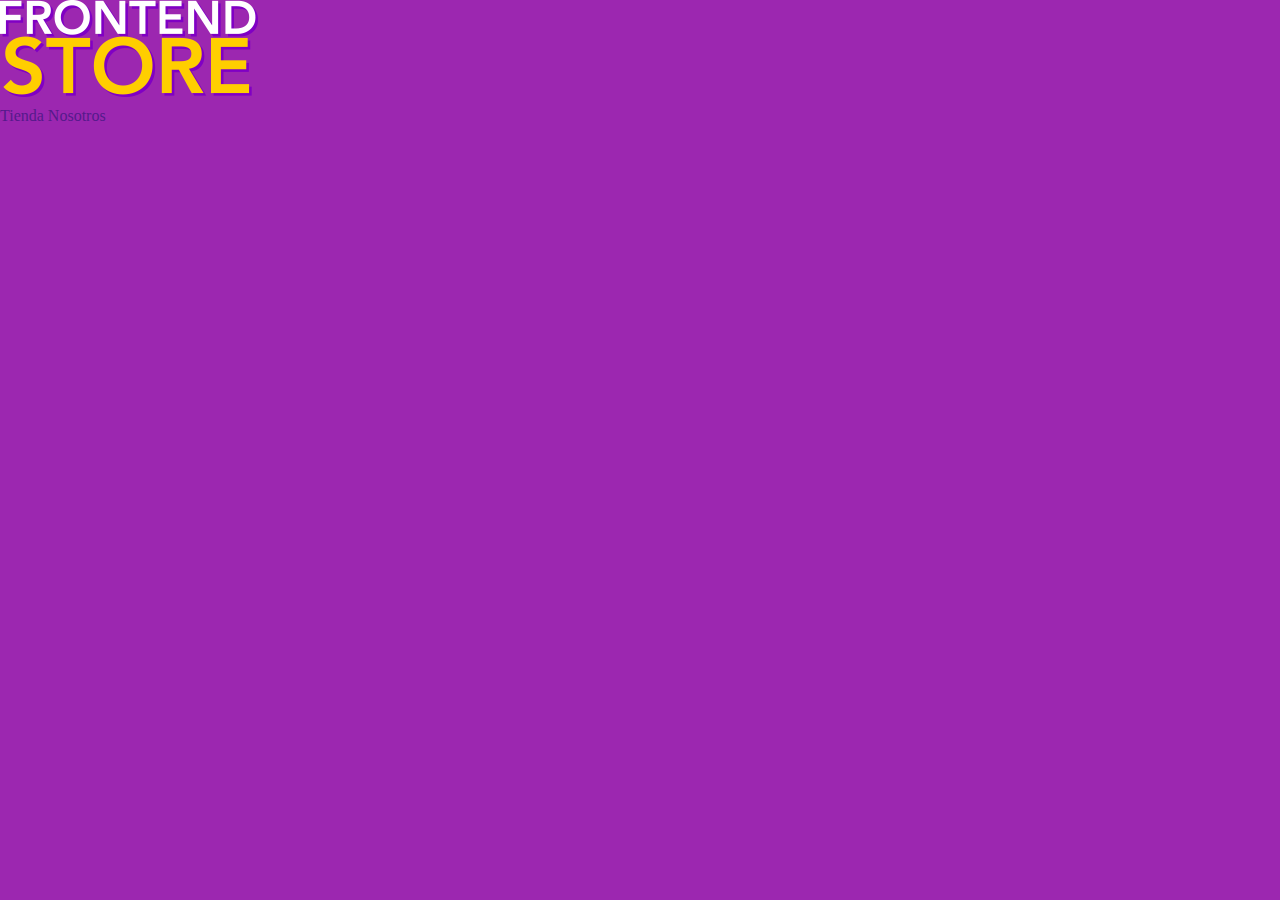
==== index.html @ 78491842 "first commit" ====
<!DOCTYPE html>
<html lang="en">

<head>
    <meta charset="UTF-8">
    <meta http-equiv="X-UA-Compatible" content="IE=edge">
    <meta name="viewport" content="width=device-width, initial-scale=1.0">
    <title>FrontEnd Store</title>
    <link rel="stylesheet" href="css/normalize.css">
    <link rel="preconnect" href="https://fonts.googleapis.com">
    <link rel="preconnect" href="https://fonts.gstatic.com" crossorigin>
    <link href="https://fonts.googleapis.com/css2?family=Staatliches&display=swap" rel="stylesheet">
    <link rel="stylesheet" href="css/style.css">

</head>

<body>
    <header>
        <a href="index.html">
            <img src="img/logo.png" alt="Logotipo">
        </a>
    </header>
    <nav>
        <a href="">Tienda</a>
        <a href="">Nosotros</a>
    </nav>
</body>

</html>
---- css/style.css ----
:root {
    --primario: #9C27B0;
    --primario_oscuro: #89119D;
    --secundario: #FFCE00;
    --secundario_oscuro: rgb(233, 287, 2);
    --blanco: #FFF;
    --negro: #000;
    --fuente_principal: 'Staatliches', cursive;
}

html {
    box-sizing: border-box;
    font-size: 62.5%;
}

*,
*::before,
*::after {
    box-sizing: inherit;
}


/** Globales **/

body {
    background-color: var(--primario);
    font-size: 1.6rem;
    line-height: 1.5;
}

p {
    font-size: 1.8rem;
    font-family: Arial, Helvetica, sans-serif;
    color: var(--blanco);
}

a {
    text-decoration: none;
}

img {
    max-width: 100%;
}

.contendor {
    max-width: 120rem;
    margin: 0 auto;
}

h1,
h2,
h3 {
    text-align: center;
    color: var(--secundario);
    font-family: var(--fuente_principal);
}

h1 {
    font-size: 4rem;
}

h2 {
    font-size: 3.2rem;
}

h3 {
    font-size: 2.4rem;
}
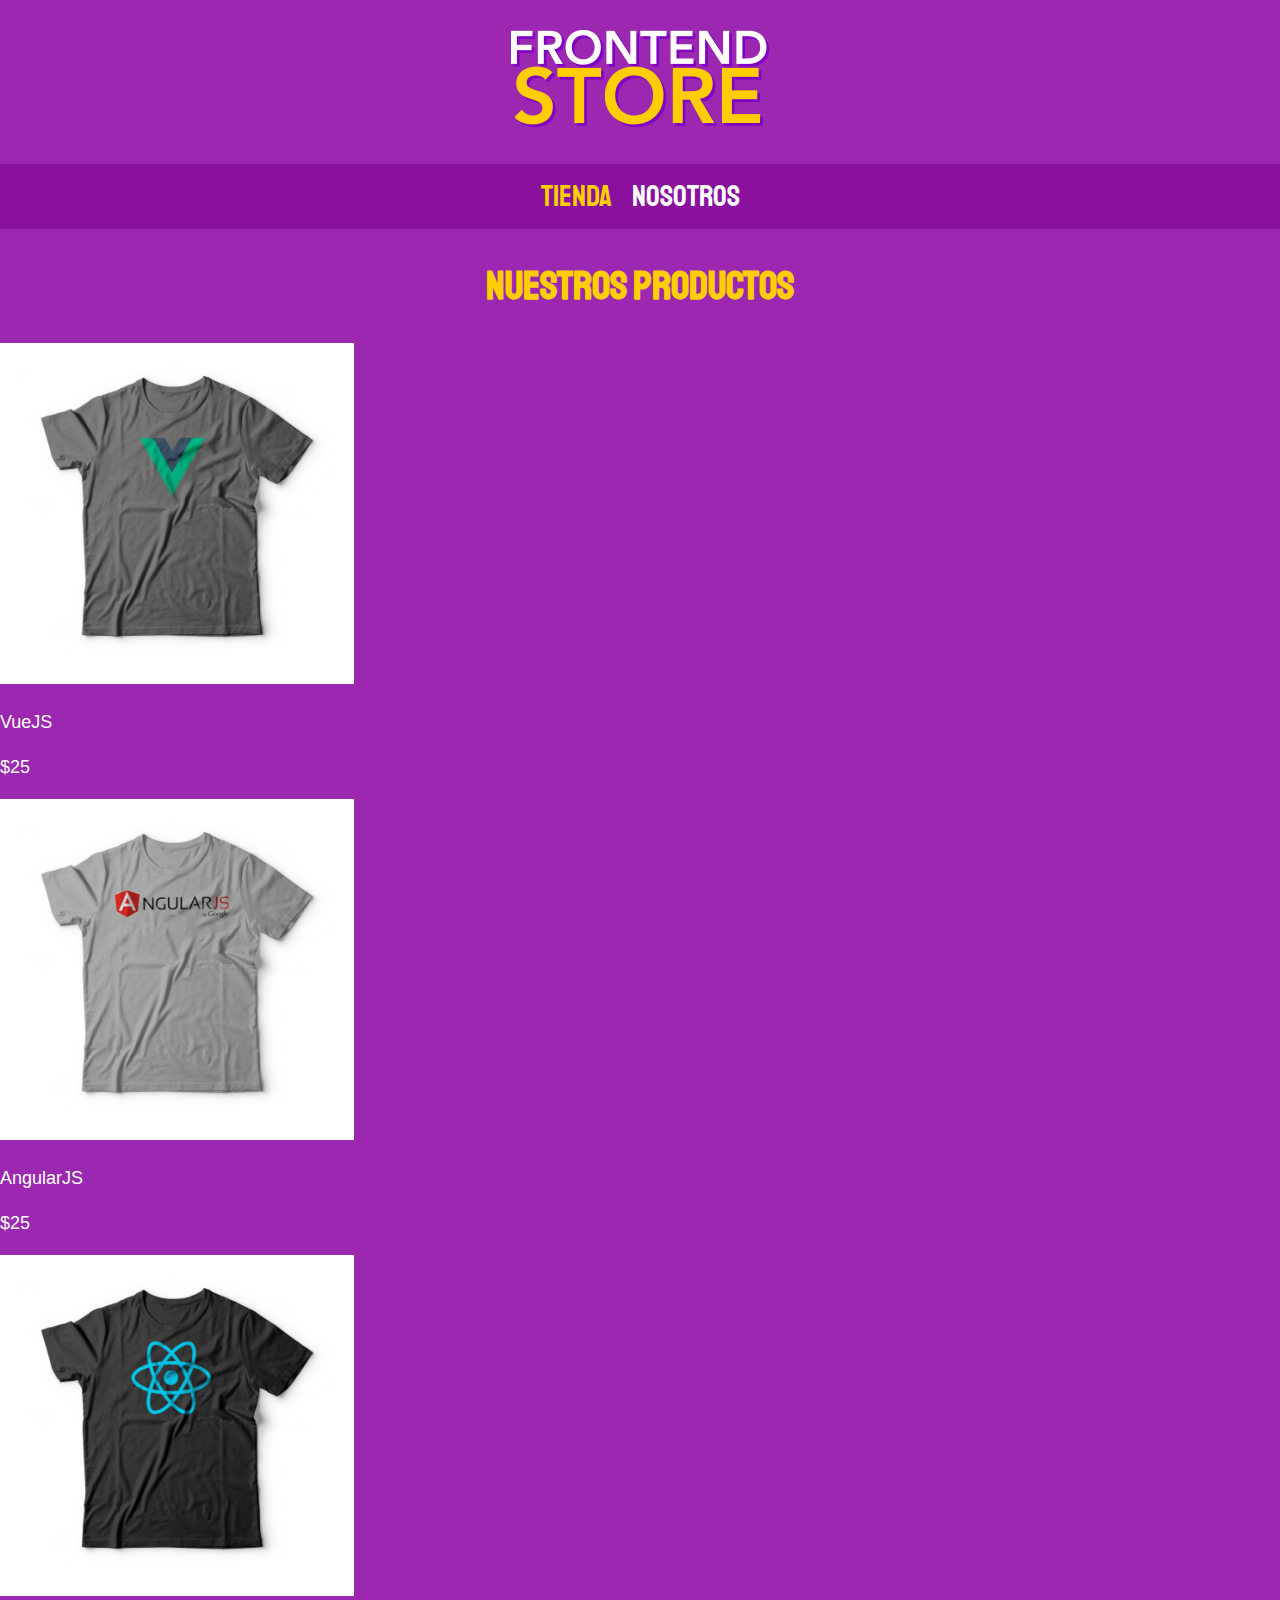
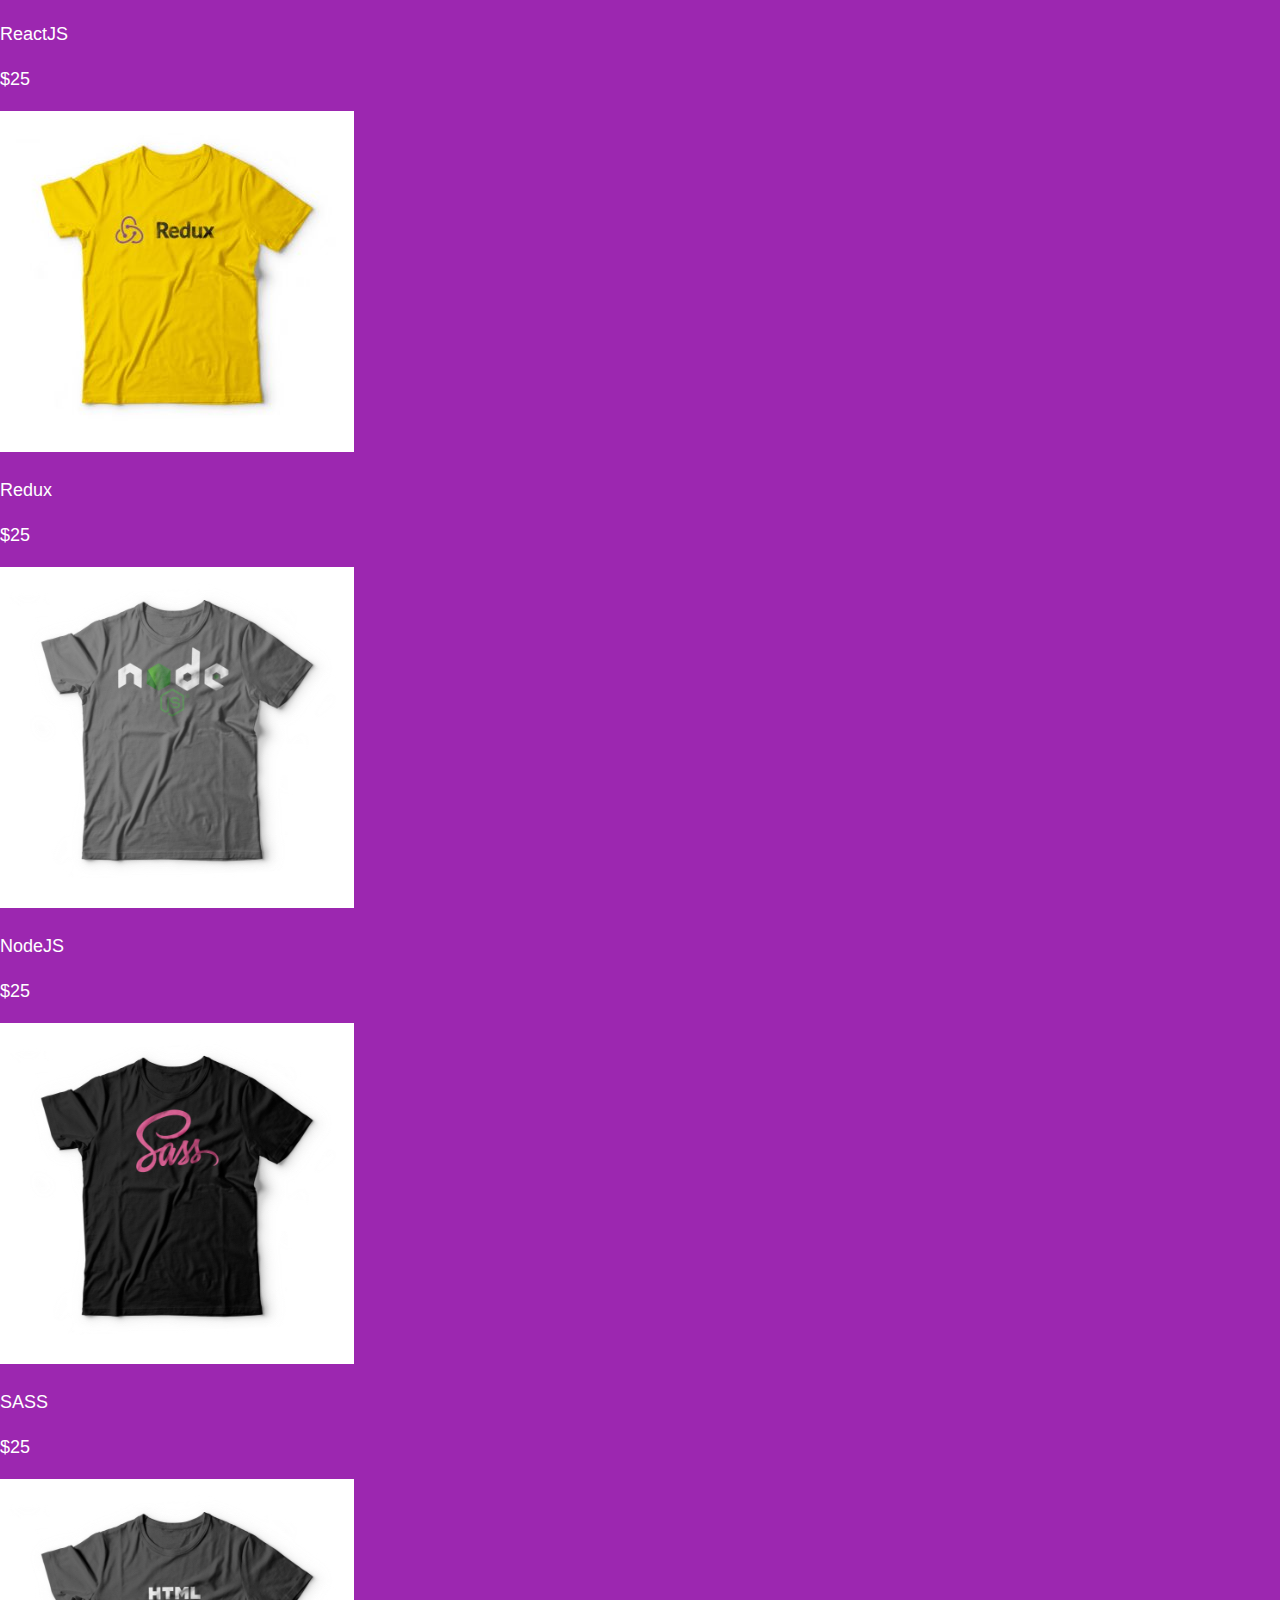
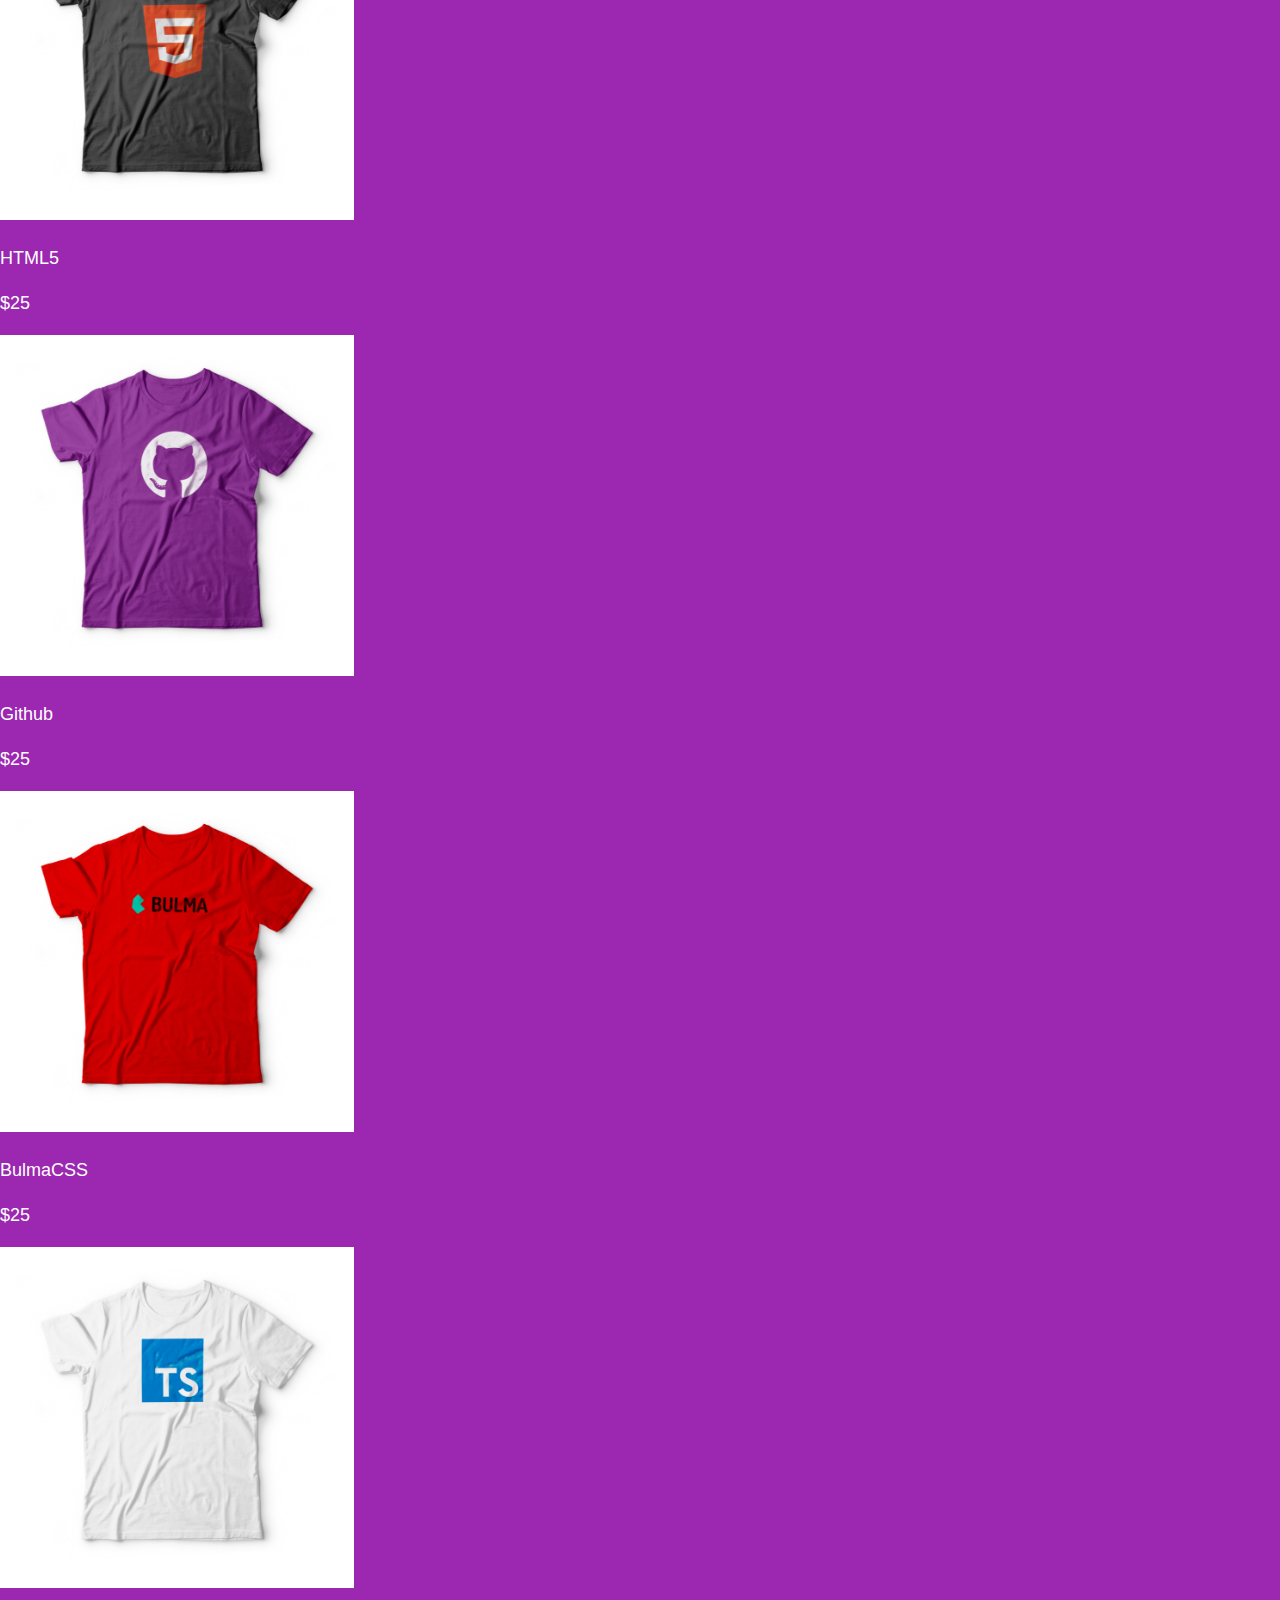
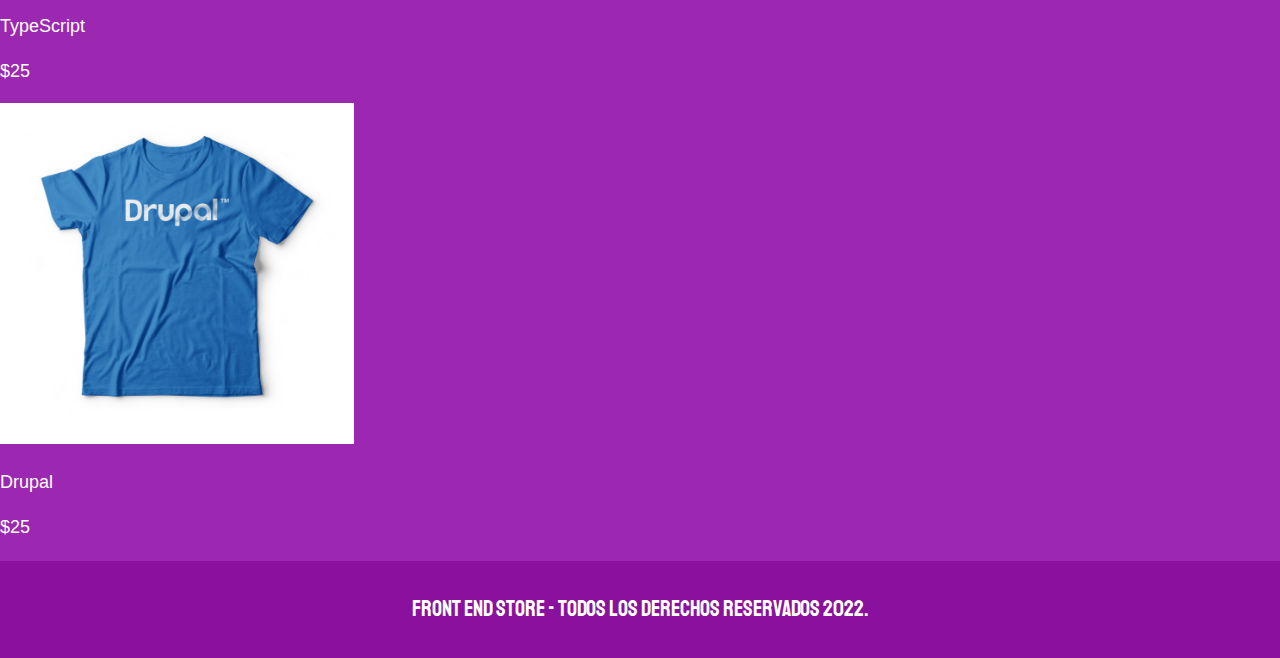
==== commit 168a1c47: "Avance1" ====
--- a/index.html
+++ b/index.html
@@ -15,15 +15,125 @@
 </head>
 
 <body>
-    <header>
+    <header class="header">
         <a href="index.html">
-            <img src="img/logo.png" alt="Logotipo">
+            <img class="header__logo" src="img/logo.png" alt="Logotipo">
         </a>
     </header>
-    <nav>
-        <a href="">Tienda</a>
-        <a href="">Nosotros</a>
+
+    <nav class="navegacion" >
+        <a href="" class="navegacion__enlace navegacion__enlace--activo" >Tienda</a>
+        <a href="nosotros.html" class="navegacion__enlace" >Nosotros</a>
     </nav>
+
+    <main>
+        <h1>Nuestros productos</h1>
+        <div class="grid" >
+            <divc class="producto">
+                <a href="producto.html">
+                    <img class="producto__imagen" src="img/1.jpg" alt="Imagen_camisa">
+                    <div class="producto__informacion">
+                        <p class="prouducto__nombre">VueJS</p>
+                        <p class="producto__precio" >$25</p>
+                    </div>
+                </a>
+            </div>
+            <divc class="producto">
+                <a href="producto.html">
+                    <img class="producto__imagen" src="img/2.jpg" alt="Imagen_camisa">
+                    <div class="producto__informacion">
+                        <p class="prouducto__nombre">AngularJS</p>
+                        <p class="producto__precio" >$25</p>
+                    </div>
+                </a>
+            </div>
+            <divc class="producto">
+                <a href="producto.html">
+                    <img class="producto__imagen" src="img/3.jpg" alt="Imagen_camisa">
+                    <div class="producto__informacion">
+                        <p class="prouducto__nombre">ReactJS</p>
+                        <p class="producto__precio" >$25</p>
+                    </div>
+                </a>
+            </div>
+            <divc class="producto">
+                <a href="producto.html">
+                    <img class="producto__imagen" src="img/4.jpg" alt="Imagen_camisa">
+                    <div class="producto__informacion">
+                        <p class="prouducto__nombre">Redux</p>
+                        <p class="producto__precio" >$25</p>
+                    </div>
+                </a>
+            </div>
+            <divc class="producto">
+                <a href="producto.html">
+                    <img class="producto__imagen" src="img/5.jpg" alt="Imagen_camisa">
+                    <div class="producto__informacion">
+                        <p class="prouducto__nombre">NodeJS</p>
+                        <p class="producto__precio" >$25</p>
+                    </div>
+                </a>
+            </div>
+            <divc class="producto">
+                <a href="producto.html">
+                    <img class="producto__imagen" src="img/6.jpg" alt="Imagen_camisa">
+                    <div class="producto__informacion">
+                        <p class="prouducto__nombre">SASS</p>
+                        <p class="producto__precio" >$25</p>
+                    </div>
+                </a>
+            </div>
+            <divc class="producto">
+                <a href="producto.html">
+                    <img class="producto__imagen" src="img/7.jpg" alt="Imagen_camisa">
+                    <div class="producto__informacion">
+                        <p class="prouducto__nombre">HTML5</p>
+                        <p class="producto__precio" >$25</p>
+                    </div>
+                </a>
+            </div>
+            <divc class="producto">
+                <a href="producto.html">
+                    <img class="producto__imagen" src="img/8.jpg" alt="Imagen_camisa">
+                    <div class="producto__informacion">
+                        <p class="prouducto__nombre">Github</p>
+                        <p class="producto__precio" >$25</p>
+                    </div>
+                </a>
+            </div>
+            <divc class="producto">
+                <a href="producto.html">
+                    <img class="producto__imagen" src="img/9.jpg" alt="Imagen_camisa">
+                    <div class="producto__informacion">
+                        <p class="prouducto__nombre">BulmaCSS</p>
+                        <p class="producto__precio" >$25</p>
+                    </div>
+                </a>
+            </div>
+            <divc class="producto">
+                <a href="producto.html">
+                    <img class="producto__imagen" src="img/10.jpg" alt="Imagen_camisa">
+                    <div class="producto__informacion">
+                        <p class="prouducto__nombre">TypeScript</p>
+                        <p class="producto__precio" >$25</p>
+                    </div>
+                </a>
+            </div>
+            <divc class="producto">
+                <a href="producto.html">
+                    <img class="producto__imagen" src="img/11.jpg" alt="Imagen_camisa">
+                    <div class="producto__informacion">
+                        <p class="prouducto__nombre">Drupal</p>
+                        <p class="producto__precio" >$25</p>
+                    </div>
+                </a>
+            </div>
+        </div>
+    </main>
+
+    <footer class="footer" >
+        <p class="footer__texto">Front End Store - Todos los derechos Reservados 2022.</p>
+    </footer>
 </body>
 
 </html>--- a/css/style.css
+++ b/css/style.css
@@ -65,4 +65,64 @@
 
 h3 {
     font-size: 2.4rem;
-}+}
+
+/** Header **/
+.header {
+display: flex;
+justify-content: center;
+}
+
+.header__logo {
+    margin: 3rem 0;
+}
+
+/** Footer **/
+
+.footer {
+    background-color: var(--primario_oscuro);
+    padding: 1rem 0;
+    margin-top: 2rem;
+}
+
+.footer__texto {
+    font-family: var(--fuente_principal);
+    font-size: 2.2rem;
+    text-align: center;
+}
+
+/** Navegacion **/
+
+.navegacion {
+    background-color: var(--primario_oscuro);
+    padding: 1rem 0;
+    display: flex;
+    justify-content: center;
+    gap: 2rem;
+}
+
+.navegacion__enlace {
+    font-family: var(--fuente_principal);
+    color: var(--blanco);
+    font-size: 3rem;
+}
+
+.navegacion__enlace--activo {
+    color: var(--secundario);
+}
+
+.navegacion__enlace:hover {
+    color: var(--secundario);
+}
+
+/** Productos **/
+
+.producto{}
+
+.producto__imagen{}
+
+.producto__informacion{}
+
+.producto__nombre{}
+
+.producto__precio{}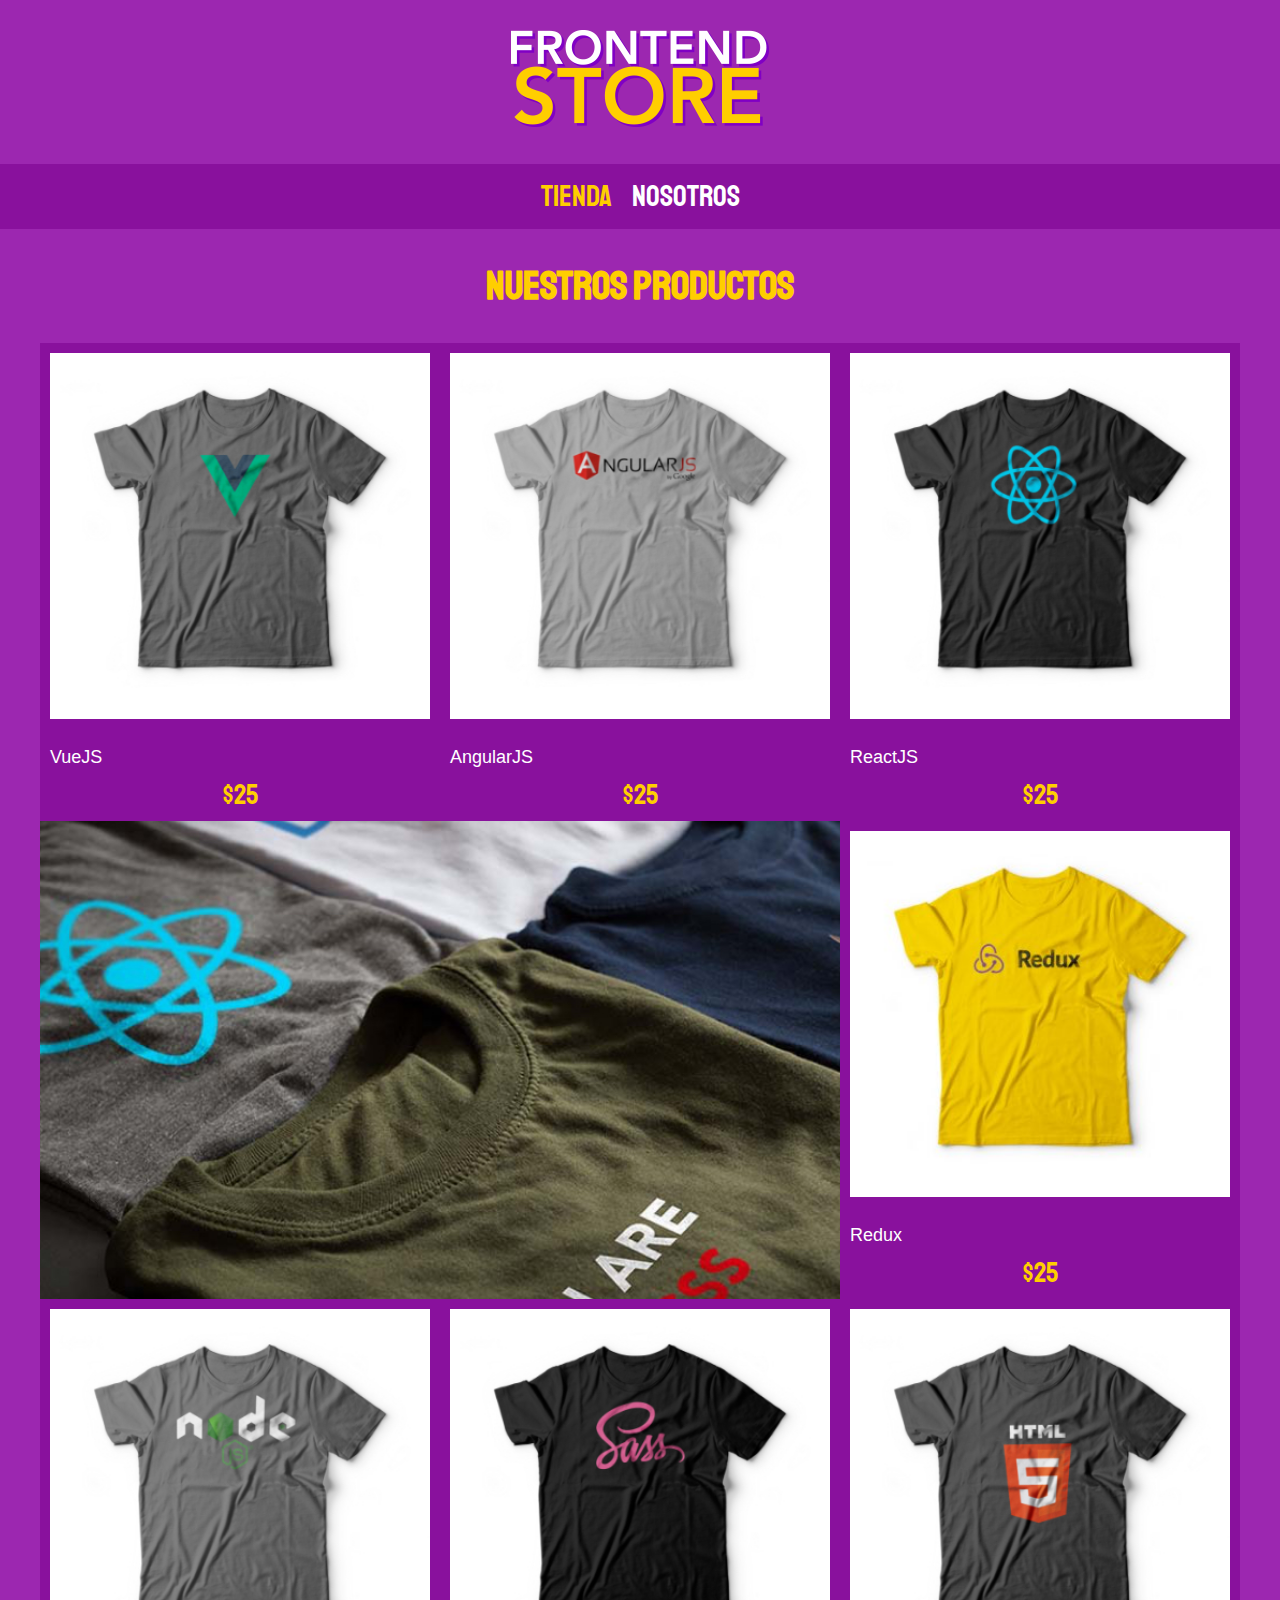
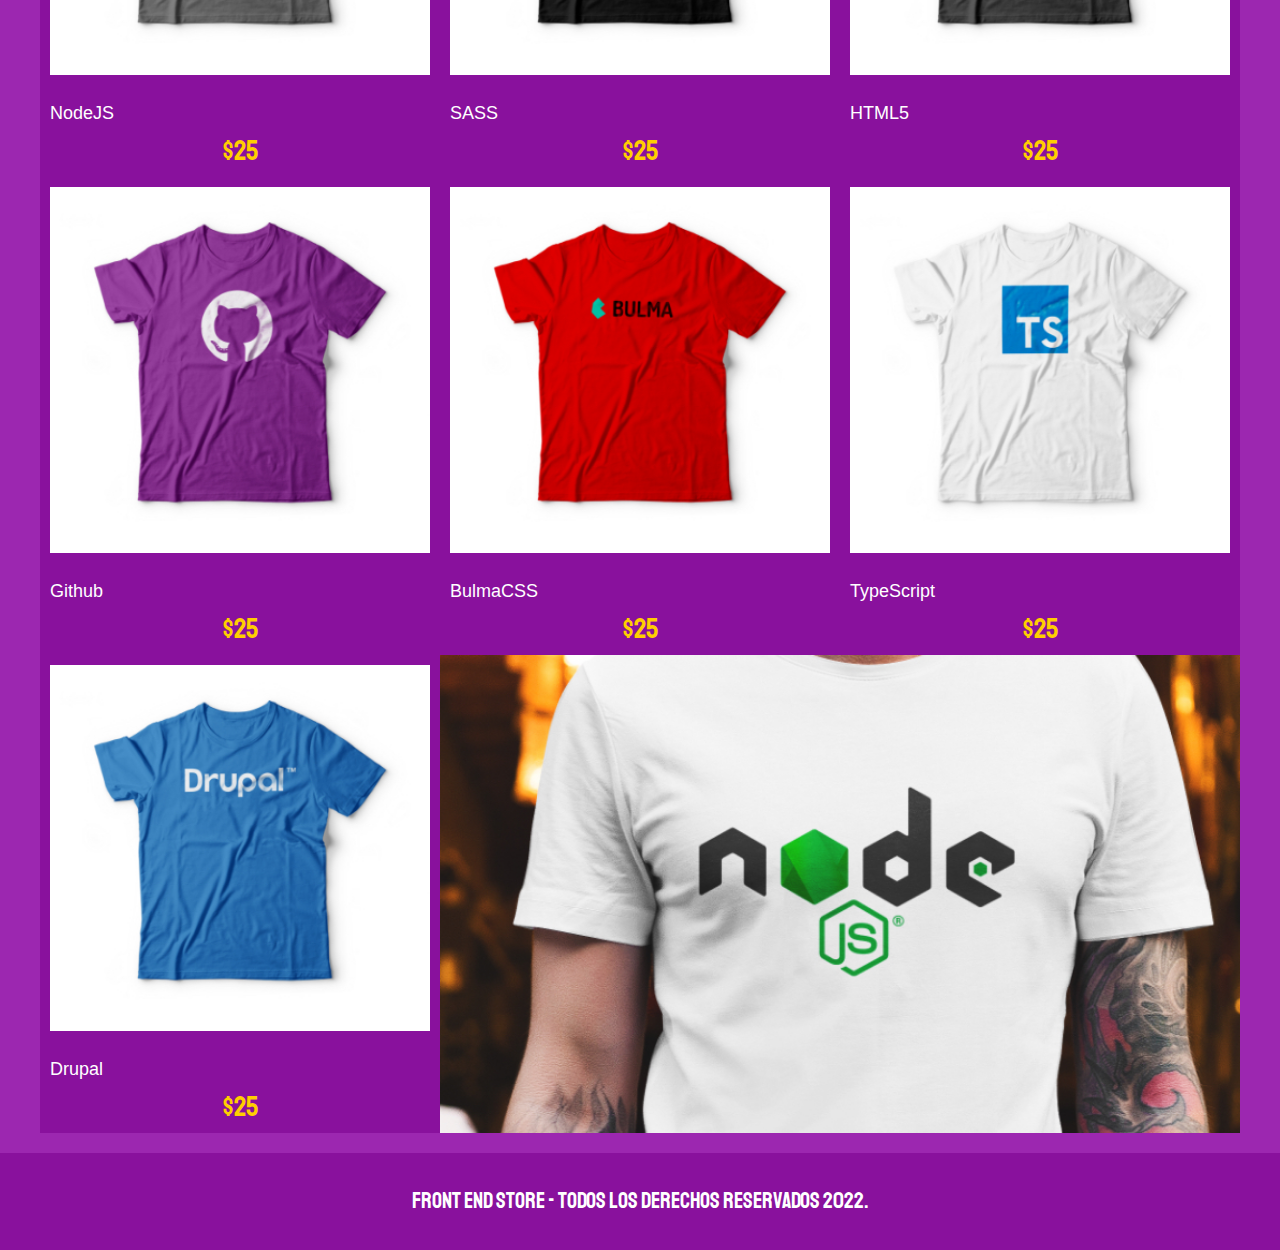
==== commit cdf4ce88: "Finalizacion de proyecto" ====
--- a/index.html
+++ b/index.html
@@ -21,117 +21,121 @@
         </a>
     </header>
 
-    <nav class="navegacion" >
-        <a href="" class="navegacion__enlace navegacion__enlace--activo" >Tienda</a>
-        <a href="nosotros.html" class="navegacion__enlace" >Nosotros</a>
+    <nav class="navegacion">
+        <a href="" class="navegacion__enlace navegacion__enlace--activo">Tienda</a>
+        <a href="nosotros.html" class="navegacion__enlace">Nosotros</a>
     </nav>
 
-    <main>
+    <main class="contendor">
         <h1>Nuestros productos</h1>
-        <div class="grid" >
-            <divc class="producto">
+        <div class="grid">
+            <div class="producto">
                 <a href="producto.html">
                     <img class="producto__imagen" src="img/1.jpg" alt="Imagen_camisa">
                     <div class="producto__informacion">
                         <p class="prouducto__nombre">VueJS</p>
-                        <p class="producto__precio" >$25</p>
+                        <p class="producto__precio">$25</p>
                     </div>
                 </a>
             </div>
-            <divc class="producto">
+            <div class="producto">
                 <a href="producto.html">
                     <img class="producto__imagen" src="img/2.jpg" alt="Imagen_camisa">
                     <div class="producto__informacion">
                         <p class="prouducto__nombre">AngularJS</p>
-                        <p class="producto__precio" >$25</p>
+                        <p class="producto__precio">$25</p>
                     </div>
                 </a>
             </div>
-            <divc class="producto">
+            <div class="producto">
                 <a href="producto.html">
                     <img class="producto__imagen" src="img/3.jpg" alt="Imagen_camisa">
                     <div class="producto__informacion">
                         <p class="prouducto__nombre">ReactJS</p>
-                        <p class="producto__precio" >$25</p>
+                        <p class="producto__precio">$25</p>
                     </div>
                 </a>
+
             </div>
-            <divc class="producto">
+            <div class="producto">
                 <a href="producto.html">
                     <img class="producto__imagen" src="img/4.jpg" alt="Imagen_camisa">
                     <div class="producto__informacion">
                         <p class="prouducto__nombre">Redux</p>
-                        <p class="producto__precio" >$25</p>
+                        <p class="producto__precio">$25</p>
                     </div>
                 </a>
             </div>
-            <divc class="producto">
+            <div class="producto">
                 <a href="producto.html">
                     <img class="producto__imagen" src="img/5.jpg" alt="Imagen_camisa">
                     <div class="producto__informacion">
                         <p class="prouducto__nombre">NodeJS</p>
-                        <p class="producto__precio" >$25</p>
+                        <p class="producto__precio">$25</p>
                     </div>
                 </a>
             </div>
-            <divc class="producto">
+            <div class="producto">
                 <a href="producto.html">
                     <img class="producto__imagen" src="img/6.jpg" alt="Imagen_camisa">
                     <div class="producto__informacion">
                         <p class="prouducto__nombre">SASS</p>
-                        <p class="producto__precio" >$25</p>
+                        <p class="producto__precio">$25</p>
                     </div>
                 </a>
             </div>
-            <divc class="producto">
+            <div class="producto">
                 <a href="producto.html">
                     <img class="producto__imagen" src="img/7.jpg" alt="Imagen_camisa">
                     <div class="producto__informacion">
                         <p class="prouducto__nombre">HTML5</p>
-                        <p class="producto__precio" >$25</p>
+                        <p class="producto__precio">$25</p>
                     </div>
                 </a>
             </div>
-            <divc class="producto">
+            <div class="producto">
                 <a href="producto.html">
                     <img class="producto__imagen" src="img/8.jpg" alt="Imagen_camisa">
                     <div class="producto__informacion">
                         <p class="prouducto__nombre">Github</p>
-                        <p class="producto__precio" >$25</p>
+                        <p class="producto__precio">$25</p>
                     </div>
                 </a>
             </div>
-            <divc class="producto">
+            <div class="producto">
                 <a href="producto.html">
                     <img class="producto__imagen" src="img/9.jpg" alt="Imagen_camisa">
                     <div class="producto__informacion">
                         <p class="prouducto__nombre">BulmaCSS</p>
-                        <p class="producto__precio" >$25</p>
+                        <p class="producto__precio">$25</p>
                     </div>
                 </a>
             </div>
-            <divc class="producto">
+            <div class="producto">
                 <a href="producto.html">
                     <img class="producto__imagen" src="img/10.jpg" alt="Imagen_camisa">
                     <div class="producto__informacion">
                         <p class="prouducto__nombre">TypeScript</p>
-                        <p class="producto__precio" >$25</p>
+                        <p class="producto__precio">$25</p>
                     </div>
                 </a>
             </div>
-            <divc class="producto">
+            <div class="producto">
                 <a href="producto.html">
                     <img class="producto__imagen" src="img/11.jpg" alt="Imagen_camisa">
                     <div class="producto__informacion">
                         <p class="prouducto__nombre">Drupal</p>
-                        <p class="producto__precio" >$25</p>
+                        <p class="producto__precio">$25</p>
                     </div>
                 </a>
             </div>
+            <div class="grafico grafico--camisas"> </div>
+            <div class="grafico grafico--node"> </div>
+            
         </div>
     </main>
-
-    <footer class="footer" >
+    
+    <footer class="footer">
         <p class="footer__texto">Front End Store - Todos los derechos Reservados 2022.</p>
     </footer>
 </body>
--- a/css/style.css
+++ b/css/style.css
@@ -1,128 +1,264 @@
 :root {
-    --primario: #9C27B0;
-    --primario_oscuro: #89119D;
-    --secundario: #FFCE00;
-    --secundario_oscuro: rgb(233, 287, 2);
-    --blanco: #FFF;
-    --negro: #000;
-    --fuente_principal: 'Staatliches', cursive;
+  --primario: #9c27b0;
+  --primario_oscuro: #89119d;
+  --secundario: #ffce00;
+  --secundario_oscuro: #f0c002;
+  --blanco: #fff;
+  --negro: #000;
+  --fuente_principal: "Staatliches", cursive;
 }
 
 html {
-    box-sizing: border-box;
-    font-size: 62.5%;
+  box-sizing: border-box;
+  font-size: 62.5%;
 }
 
 *,
 *::before,
 *::after {
-    box-sizing: inherit;
-}
-
+  box-sizing: inherit;
+}
 
 /** Globales **/
 
 body {
-    background-color: var(--primario);
-    font-size: 1.6rem;
-    line-height: 1.5;
+  background-color: var(--primario);
+  font-size: 1.6rem;
+  line-height: 1.5;
 }
 
 p {
-    font-size: 1.8rem;
-    font-family: Arial, Helvetica, sans-serif;
-    color: var(--blanco);
+  font-size: 1.8rem;
+  font-family: Arial, Helvetica, sans-serif;
+  color: var(--blanco);
 }
 
 a {
-    text-decoration: none;
+  text-decoration: none;
 }
 
 img {
-    max-width: 100%;
+  max-width: 100%;
 }
 
 .contendor {
-    max-width: 120rem;
-    margin: 0 auto;
+  max-width: 120rem;
+  margin: 0 auto;
 }
 
 h1,
 h2,
 h3 {
-    text-align: center;
-    color: var(--secundario);
-    font-family: var(--fuente_principal);
+  text-align: center;
+  color: var(--secundario);
+  font-family: var(--fuente_principal);
 }
 
 h1 {
-    font-size: 4rem;
+  font-size: 4rem;
 }
 
 h2 {
-    font-size: 3.2rem;
+  font-size: 3.2rem;
 }
 
 h3 {
-    font-size: 2.4rem;
-}
-
+  font-size: 2.4rem;
+}
+
+img {
+  width: 100%;
+}
 /** Header **/
 .header {
-display: flex;
-justify-content: center;
+  display: flex;
+  justify-content: center;
 }
 
 .header__logo {
-    margin: 3rem 0;
+  margin: 3rem 0;
 }
 
 /** Footer **/
 
 .footer {
-    background-color: var(--primario_oscuro);
-    padding: 1rem 0;
-    margin-top: 2rem;
+  background-color: var(--primario_oscuro);
+  padding: 1rem 0;
+  margin-top: 2rem;
 }
 
 .footer__texto {
-    font-family: var(--fuente_principal);
-    font-size: 2.2rem;
-    text-align: center;
+  font-family: var(--fuente_principal);
+  font-size: 2.2rem;
+  text-align: center;
 }
 
 /** Navegacion **/
 
 .navegacion {
-    background-color: var(--primario_oscuro);
-    padding: 1rem 0;
-    display: flex;
-    justify-content: center;
+  background-color: var(--primario_oscuro);
+  padding: 1rem 0;
+  display: flex;
+  justify-content: center;
+  gap: 2rem;
+}
+
+.navegacion__enlace {
+  font-family: var(--fuente_principal);
+  color: var(--blanco);
+  font-size: 3rem;
+}
+
+.navegacion__enlace--activo {
+  color: var(--secundario);
+}
+
+.navegacion__enlace:hover {
+  color: var(--secundario);
+}
+
+/** Productos **/
+
+.grid {
+  display: grid;
+  grid-template-columns: repeat(2, 1fr);
+}
+
+.producto {
+  background-color: var(--primario_oscuro);
+  padding: 1rem;
+}
+
+.producto__informacion {
+}
+
+.producto__nombre {
+  font-size: 4rem;
+}
+
+.producto__precio {
+  font-size: 2.8rem;
+  color: var(--secundario);
+}
+
+.producto__nombre,
+.producto__precio {
+  font-family: var(--fuente_principal);
+  margin: 1rem 0;
+  text-align: center;
+  line-height: 1.2rem;
+}
+
+.grafico {
+  min-height: 30rem;
+  background-repeat: no-repeat;
+  background-size: cover;
+  grid-column: 1 / 3;
+}
+
+.grafico--camisas {
+  grid-row: 2 / 3;
+  background-image: url(../img/grafico1.jpg);
+}
+
+.grafico--node {
+  grid-row: 8 / 9;
+  background-image: url(../img/grafico2.jpg);
+}
+
+@media (min-width: 768px) {
+  .grid {
+    grid-template-columns: repeat(3, 1fr);
+  }
+
+  .grafico--node {
+    grid-row: 5 / 6;
+    grid-column: 2 /4;
+  }
+}
+
+/* Nosotros */
+
+.nosotros {
+  display: grid;
+  grid-template-rows: repeat(2, auto);
+}
+
+.nosotros__imagen {
+  grid-row: 1 / 2;
+}
+
+@media (min-width: 768px) {
+  .nosotros {
+    grid-template-columns: repeat(2, 1fr);
+    column-gap: 2rem;
+  }
+
+  .nosotros__imagen {
+    grid-column: 2 / 3;
+  }
+}
+
+/* Bloques */
+
+.bloques {
+  display: grid;
+  grid-template-columns: repeat(2, 1fr);
+  gap: 2rem;
+}
+
+.bloque {
+  text-align: center;
+}
+
+.bloque__titulo {
+  margin: 0;
+}
+
+@media (min-width: 768px) {
+  .bloques {
+    grid-template-columns: repeat(4, 1fr);
+  }
+}
+
+/* Producto */
+
+.formulario {
+  display: grid;
+  grid-template-columns: repeat(2, 1fr);
+  gap: 2rem;
+}
+
+.formulario__campo {
+  background-color: var(--primario_oscuro);
+  border-width: 1rem;
+  border-style: solid;
+  background-color: transparent;
+  color: var(--blanco);
+  font-size: 2rem;
+  font-family: Arial, Helvetica, sans-serif;
+  padding: 1rem;
+}
+
+.formulario__submit {
+  background-color: var(--secundario);
+  border: none;
+  font-size: 2rem;
+  font-family: var(--fuente_principal);
+  padding: 2rem;
+  transition: background-color 0.3s ease;
+  grid-column: 1/3;
+}
+
+.formulario__submit:hover {
+  cursor: pointer;
+  background-color: var(--secundario_oscuro);
+}
+
+@media (min-width: 768px) {
+  .camisa {
+    display: grid;
+    grid-template-columns: repeat(2, 1fr);
     gap: 2rem;
-}
-
-.navegacion__enlace {
-    font-family: var(--fuente_principal);
-    color: var(--blanco);
-    font-size: 3rem;
-}
-
-.navegacion__enlace--activo {
-    color: var(--secundario);
-}
-
-.navegacion__enlace:hover {
-    color: var(--secundario);
-}
-
-/** Productos **/
-
-.producto{}
-
-.producto__imagen{}
-
-.producto__informacion{}
-
-.producto__nombre{}
-
-.producto__precio{}+  }
+}